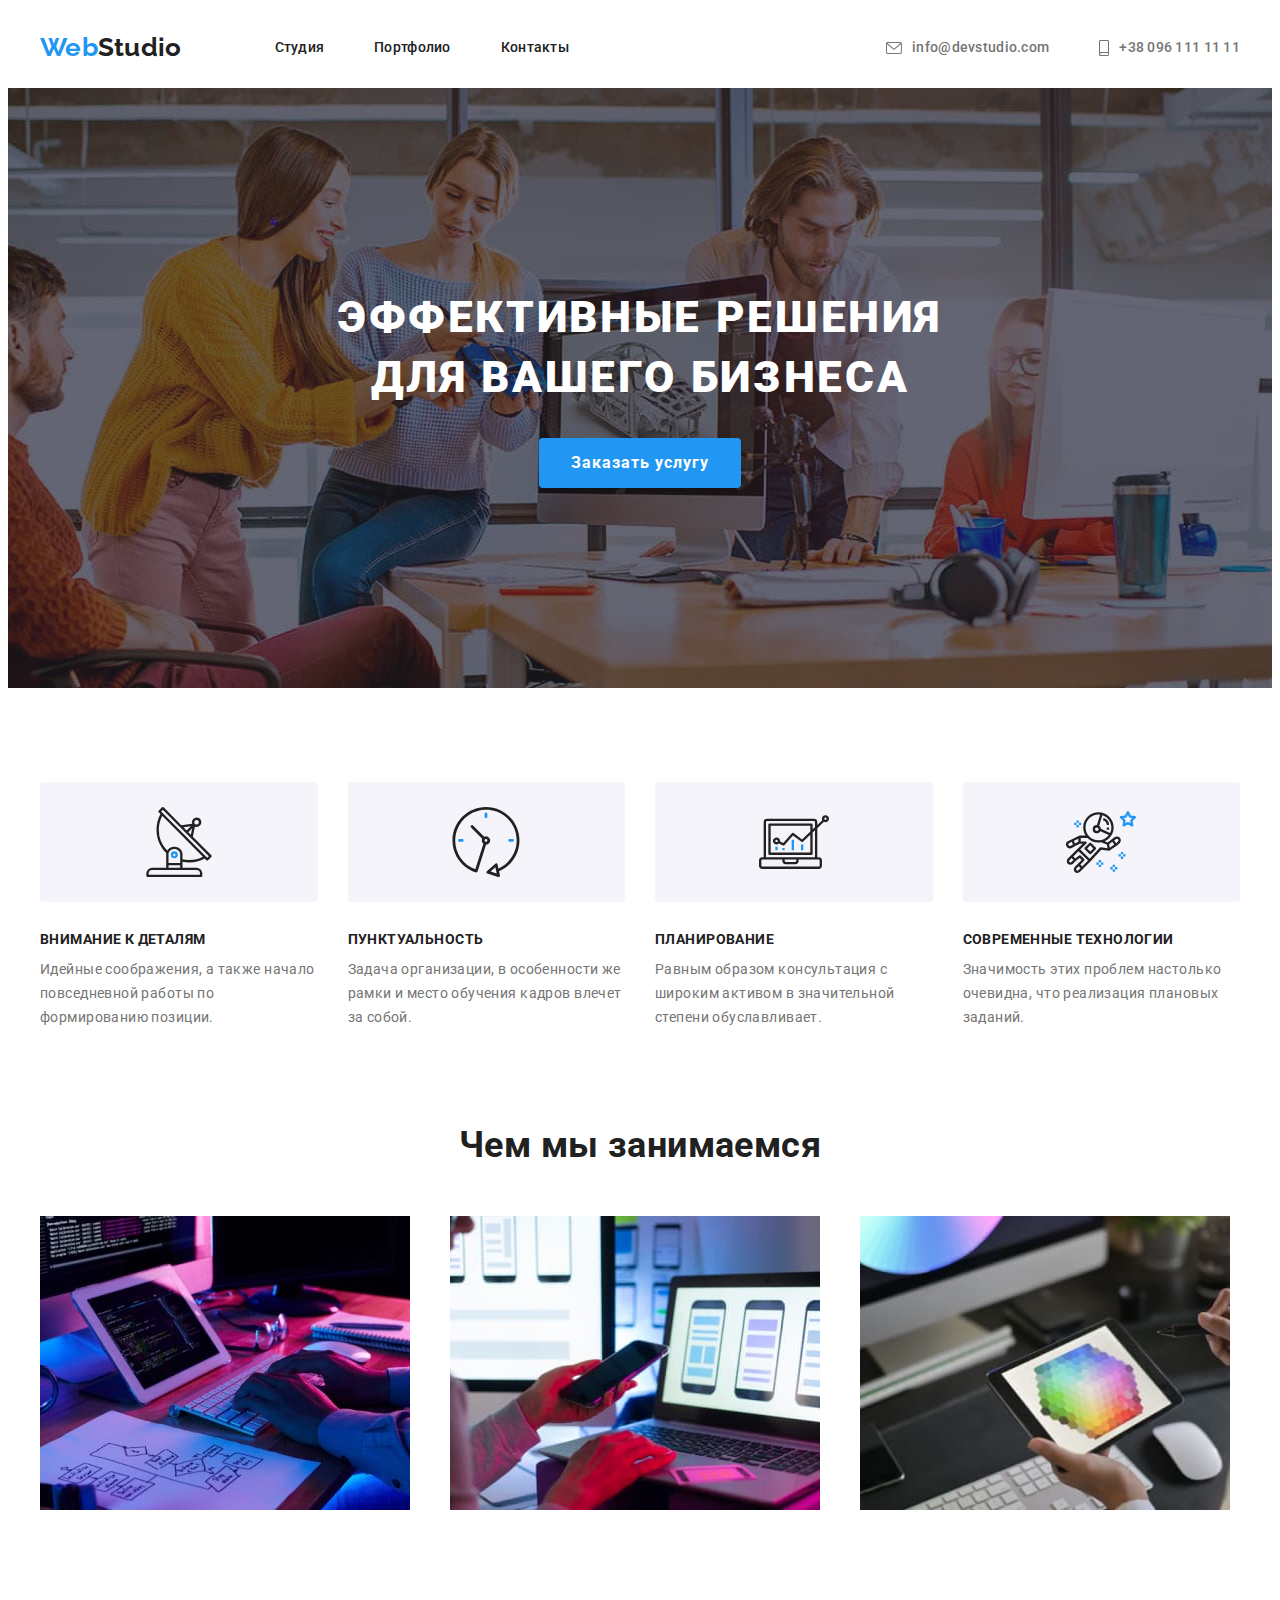
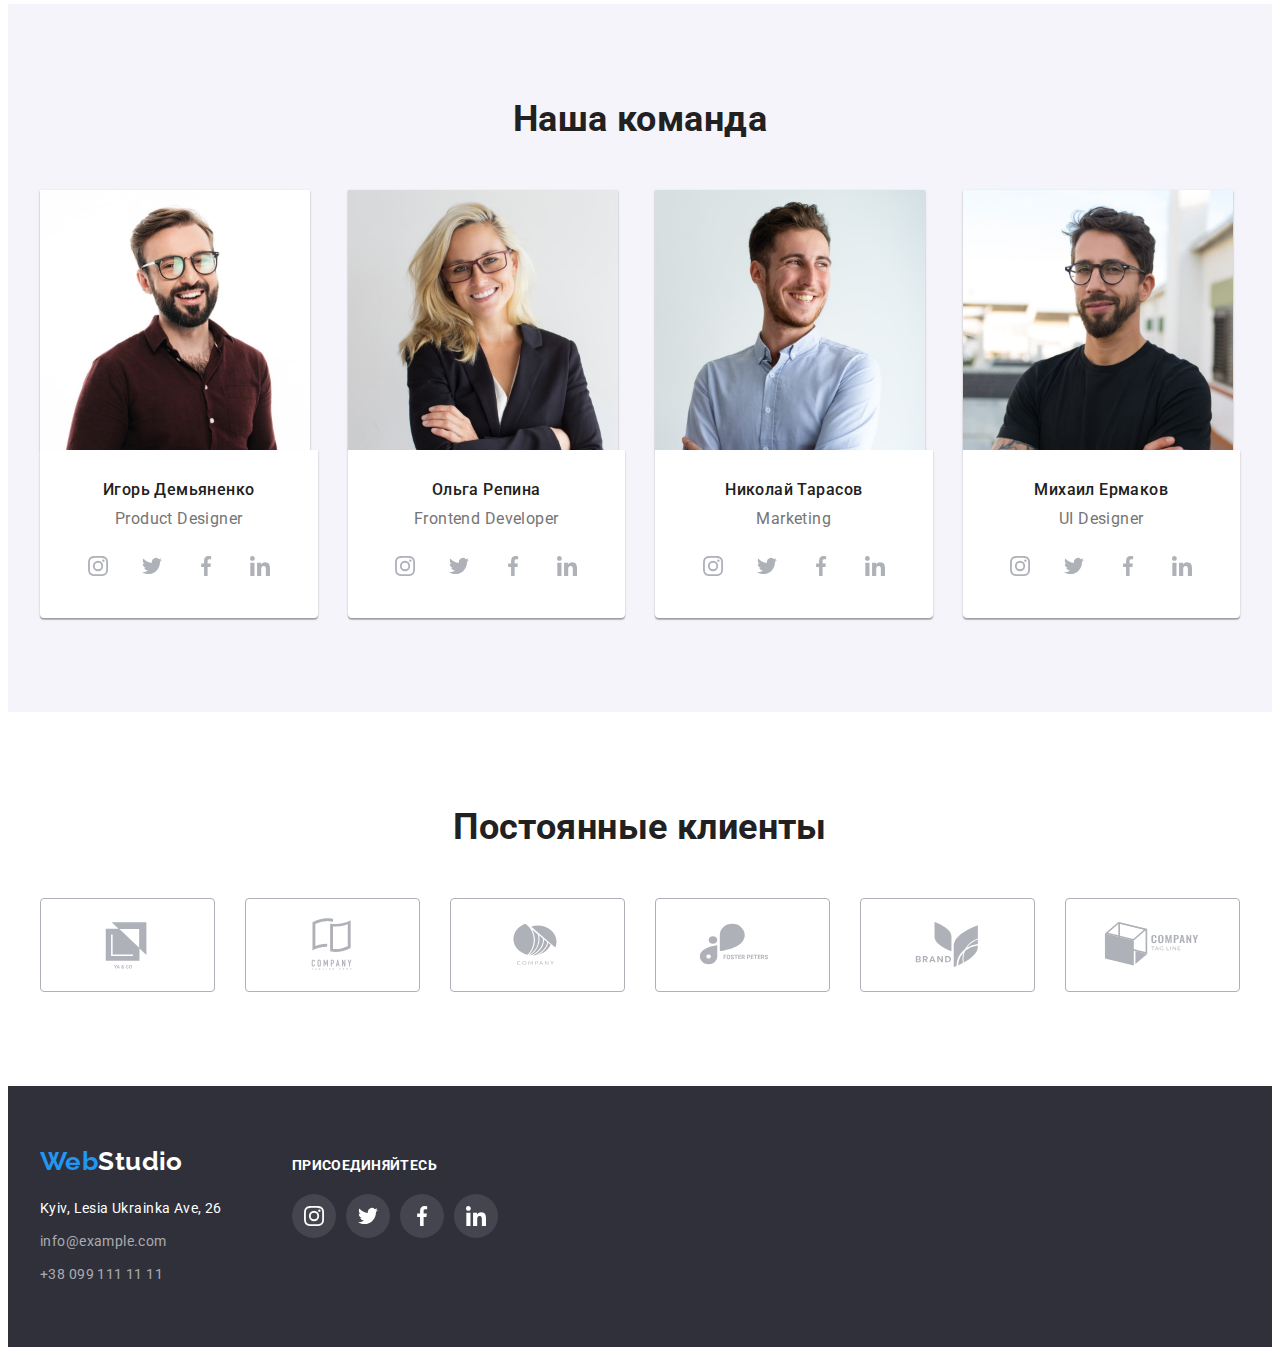
==== index.html @ be41402d "Initial commit" ====
<!DOCTYPE html>
<html lang="ru">
  <head>
    <meta charset="UTF-8" />
    <meta http-equiv="X-UA-Compatible" content="IE=edge" />
    <meta name="viewport" content="width=device-width, initial-scale=1.0" />
    <title>Document</title>
    <link
      href="https://fonts.googleapis.com/css2?family=Raleway:wght@700&family=Roboto:wght@400;500;700;900&display=swap"
      rel="stylesheet"
    />
    <link
      rel="stylesheet"
      href="https://cdnjs.cloudflare.com/ajax/libs/modern-normalize/1.1.0/modern-normalize.min.css"
      integrity="sha512-wpPYUAdjBVSE4KJnH1VR1HeZfpl1ub8YT/NKx4PuQ5NmX2tKuGu6U/JRp5y+Y8XG2tV+wKQpNHVUX03MfMFn9Q=="
      crossorigin="anonymous"
      referrerpolicy="no-referrer"
    />
    <link rel="stylesheet" href="./css/style.css" />
  </head>

  <body>
    <header class="header">
      <div class="header-container container">
        <nav class="nav">
          <a href="" class="logo">Web<span class="logo-black">Studio</span></a>
          <ul class="site-nav list">
            <li><a href="" class="nav-link link">Студия</a></li>
            <li><a href="./portfolio.html" class="nav-link link">Портфолио</a></li>
            <li><a href="" class="nav-link link">Контакты</a></li>
          </ul>
        </nav>

        <ul class="auth-nav list">
          <li>
            <a class="auth-link link" href="mailto:info@devstudio.com">
              <svg class="mail-icon" width="16" height="12">
                <use href="./images/icons/icons.svg#envelope"></use>
              </svg>
              info@devstudio.com
            </a>
          </li>
          <li>
            <a class="auth-link link" href="tel:+380961111111">
              <svg class="mail-icon" width="10" height="16">
                <use href="./images/icons/icons.svg#smartphone"></use>
              </svg>
              +38 096 111 11 11
            </a>
          </li>
        </ul>
      </div>
    </header>

    <main>
      <!--Hero-->

      <section class="hero">
        <div class="container">
          <h1 class="hero-title">Эффективные решения для вашего бизнеса</h1>
          <button type="button" class="hero-button">Заказать услугу</button>
        </div>
      </section>

    <!-- Features  -->

      <section class="section">
        <div class="container">
          <h2 class="visually-hidden">Наші особливості</h2>
          <ul class="card-set list">
            <li class="card-item">
              <div class="thumb">
                <svg class="features-icons" width="70" height="70">
                  <use href="./images/icons/icons.svg#antenna"></use>
                </svg>
              </div>
              <h3 class="studio-title">Внимание к деталям</h3>
              <p>
                Идейные соображения, а также начало повседневной работы по формированию позиции.
              </p>
            </li>
            <li class="card-item">
              <div class="thumb">
                <svg class="features-icons" width="70" height="70">
                  <use href="images/icons/icons.svg#clock"></use>
                </svg>
              </div>
              <h3 class="studio-title">Пунктуальность</h3>
              <p>
                Задача организации, в особенности же рамки и место обучения кадров влечет за собой.
              </p>
            </li>
            <li class="card-item">
              <div class="thumb">
                <svg class="features-icons" width="70" height="70">
                  <use href="images/icons/icons.svg#diagram"></use>
                </svg>
              </div>
              <h3 class="studio-title">Планирование</h3>
              <p>
                Равным образом консультация с широким активом в значительной степени обуславливает.
              </p>
            </li>
            <li class="card-item">
              <div class="thumb">
                <svg class="features-icons" width="70" height="70">
                  <use href="images/icons/icons.svg#astronaut"></use>
                </svg>
              </div>
              <h3 class="studio-title">Современные технологии</h3>
              <p>Значимость этих проблем настолько очевидна, что реализация плановых заданий.</p>
            </li>
          </ul>
        </div>
      </section>

      <!-- What we are doing  -->

      <section class="section standart">
        <div class="container">
          <h2 class="section-title">Чем мы занимаемся</h2>
          <ul class="list standart-list card-set">
            <li class="card-item">
              <img src="./images/images-index/computer.jpg" alt="computer" width="370" />
            </li>
            <li class="card-item">
              <img src="./images/images-index/mobile_phone.jpg" alt="mobile_phone" width="370" />
            </li>
            <li class="card-item">
              <img src="./images/images-index/tablet.jpg" alt="tablet" width="370" />
            </li>
          </ul>
        </div>
      </section>

      <!-- Our Teams -->

      <section class="section section-team">
        <div class="container">
          <h2 class="section-title">Наша команда</h2>
          <ul class="list card-set">
            <li class="card-item">
              <img class="title-shadow" src="./images/images-index/Igor.jpg" alt="Игорь Демьяненко" width="270" />
              <div class="team-wraper title-border">
                <h3 class="team-name">Игорь Демьяненко</h3>
                <p class="team-work">Product Designer</p>
                <ul class="socials list">
                  <li class="social-item">
                    <a href="" class="social-link link" target="_blank" rel="noopener noreferrer" aria-label="Инстаграм">
                      <svg class="social-icon" width="20" height="20">
                        <use href="./images/icons/icons.svg#instagram"></use>
                      </svg>
                    </a>
                  </li>
                  <li class="social-item">
                    <a href="" class="social-link link" target="_blank" rel="noopener noreferrer" aria-label="Инстаграм">
                      <svg width="20" height="20">
                        <use href="./images/icons/icons.svg#twitter"></use>
                      </svg>
                    </a>
                  </li>
                  <li class="social-item">
                    <a href="" class="social-link link" target="_blank" rel="noopener noreferrer" aria-label="Инстаграм">
                      <svg width="20" height="20">
                        <use href="./images/icons/icons.svg#facebook"></use>
                      </svg>
                    </a>
                  </li>
                  <li class="social-item">
                    <a href="" class="social-link link" target="_blank" rel="noopener noreferrer" aria-label="Инстаграм">
                      <svg width="20" height="20">
                        <use href="./images/icons/icons.svg#linkedin"></use>
                      </svg>
                    </a>
                  </li>
                </ul>
              </div>
            </li>
            <li class="card-item">
              <img class="title-shadow" src="./images/images-index/Olga.jpg" alt="Ольга Репина" width="270" />
              <div class="team-wraper title-border">
                <h3 class="team-name">Ольга Репина</h3>
                <p class="team-work">Frontend Developer</p>
                <ul class="socials list">
                  <li class="social-item">
                    <a href="" class="social-link link" target="_blank" rel="noopener noreferrer" aria-label="Инстаграм">
                      <svg class="social-icon" width="20" height="20">
                        <use href="./images/icons/icons.svg#instagram"></use>
                      </svg>
                    </a>
                  </li>
                  <li class="social-item">
                    <a href="" class="social-link link" target="_blank" rel="noopener noreferrer" aria-label="Инстаграм">
                      <svg width="20" height="20">
                        <use href="./images/icons/icons.svg#twitter"></use>
                      </svg>
                    </a>
                  </li>
                  <li class="social-item">
                    <a href="" class="social-link link" target="_blank" rel="noopener noreferrer" aria-label="Инстаграм">
                      <svg width="20" height="20">
                        <use href="./images/icons/icons.svg#facebook"></use>
                      </svg>
                    </a>
                  </li>
                  <li class="social-item">
                    <a href="" class="social-link link" target="_blank" rel="noopener noreferrer" aria-label="Инстаграм">
                      <svg width="20" height="20">
                        <use href="./images/icons/icons.svg#linkedin"></use>
                      </svg>
                    </a>
                  </li>
                </ul>
              </div>
            </li>
            <li class="card-item">
              <img class="title-shadow" src="./images/images-index/Nikolai.jpg" alt="Николай Тарасов" width="270" />
              <div class="team-wraper title-border ">
                <h3 class="team-name">Николай Тарасов</h3>
                <p class="team-work">Marketing</p>
                <ul class="socials list">
                  <li class="social-item">
                    <a href="" class="social-link link" target="_blank" rel="noopener noreferrer" aria-label="Инстаграм">
                      <svg class="social-icon" width="20" height="20">
                        <use href="./images/icons/icons.svg#instagram"></use>
                      </svg>
                    </a>
                  </li>
                  <li class="social-item">
                    <a href="" class="social-link link" target="_blank" rel="noopener noreferrer" aria-label="Твитер">
                      <svg width="20" height="20">
                        <use href="./images/icons/icons.svg#twitter"></use>
                      </svg>
                    </a>
                  </li>
                  <li class="social-item">
                    <a href="" class="social-link link" target="_blank" rel="noopener noreferrer" aria-label="Фейсбук">
                      <svg width="20" height="20">
                        <use href="./images/icons/icons.svg#facebook"></use>
                      </svg>
                    </a>
                  </li>
                  <li class="social-item">
                    <a href="" class="social-link link" target="_blank" rel="noopener noreferrer" aria-label="Линкдин">
                      <svg width="20" height="20">
                        <use href="./images/icons/icons.svg#linkedin"></use>
                      </svg>
                    </a>
                  </li>
                </ul>
              </div>
            </li>
            <li class="card-item">
              <img class="title-shadow" src="./images/images-index/Mihail.jpg" alt="Михаил Ермаков" width="270" />
              <div class="team-wraper title-border ">
                <h3 class="team-name">Михаил Ермаков</h3>
                <p class="team-work">UI Designer</p>
                <ul class="socials list">
                  <li class="social-item">
                    <a href="" class="social-link link" target="_blank" rel="noopener noreferrer" aria-label="Инстаграм">
                      <svg class="social-icon" width="20" height="20">
                        <use href="./images/icons/icons.svg#instagram"></use>
                      </svg>
                    </a>
                  </li>
                  <li class="social-item">
                    <a href="" class="social-link link" target="_blank" rel="noopener noreferrer" aria-label="Инстаграм">
                      <svg width="20" height="20">
                        <use href="./images/icons/icons.svg#twitter"></use>
                      </svg>
                    </a>
                  </li>
                  <li class="social-item">
                    <a href="" class="social-link link" target="_blank" rel="noopener noreferrer" aria-label="Инстаграм">
                      <svg width="20" height="20">
                        <use href="./images/icons/icons.svg#facebook"></use>
                      </svg>
                    </a>
                  </li>
                  <li class="social-item">
                    <a href="" class="social-link link" target="_blank" rel="noopener noreferrer" aria-label="Инстаграм">
                      <svg width="20" height="20">
                        <use href="./images/icons/icons.svg#linkedin"></use>
                      </svg>
                    </a>
                  </li>
                </ul>
              </div>
            </li>
          </ul>
        </div>
      </section>

<!-- Clients  -->

      <section class="section">
        <div class="container ">
          <h2 class="section-title">Постоянные клиенты</h2>
          <ul class="card-set list clients-container">
            <li class="card-item">
              <a href="" class="clients-link link" target="_blank" rel="noreferrer noopener">
                <svg class="clients-icons" width="106" height="60">
                  <use href="./images/icons/icons.svg#clients1"></use>
                </svg>
              </a>
            </li>
            <li class="card-item ">
              <a href="" class="clients-link link" target="_blank" rel="noreferrer noopener">
                <svg class="clients-icons" width="106" height="60">
                  <use href="./images/icons/icons.svg#clients2"></use>
                </svg>
              </a>
            </li>
            <li class="card-item">
              <a href="" class="clients-link link" target="_blank" rel="noreferrer noopener">
                <svg class="clients-icons" width="106" height="60">
                  <use href="./images/icons/icons.svg#clients3"></use>
                </svg>
              </a>
            </li>
            <li class="card-item">
              <a href="" class="clients-link link" target="_blank" rel="noreferrer noopener">
                <svg class="clients-icons" width="106" height="60">
                  <use href="./images/icons/icons.svg#clients4"></use>
                </svg>
              </a>
            </li>
            <li class="card-item">
              <a href="" class="clients-link link" target="_blank" rel="noreferrer noopener">
                <svg class="clients-icons" width="106" height="60">
                  <use href="./images/icons/icons.svg#clients5"></use>
                </svg>
              </a>
            </li>
            <li class="card-item">
              <a href="" class="clients-link link" target="_blank" rel="noreferrer noopener">
                <svg class="clients-icons" width="106" height="60">
                  <use href="./images/icons/icons.svg#clients6"></use>
                </svg>
              </a>
            </li>
          </ul>
        </div>
      </section>
    </main>

    <footer class="footer">
      <div class="container">
<div class="footer-container">
      <div class="address-container">
        <a href="" class="logo web">Web<span class="logo-white">Studio</span></a>
        <address class="address">
          <ul class="footer-list list">
            <li>
              <a
                href="https://goo.gl/maps/6LCePJ9uV5C26gQX8"
                class="link address-link"
                target="_blank"
                rel="noreferrer noopener"
                >Kyiv, Lesia Ukrainka Ave, 26</a
              >
            </li>
            <li>
              <a href="mailto:info@example.com" class="link address-mail">info@example.com</a>
            </li>
            <li><a href="tel:+380991111111" class="link address-phone">+38 099 111 11 11</a></li>
          </ul>
        </address>
        </div>
        
        <div class="footer-social">
          <p class="footer-come">присоединяйтесь</p>
          <ul class="socials list">
            <li class="social-item">
              <a href="" class="social-link link" target="_blank" rel="noopener noreferrer" aria-label="Инстаграм">
                <svg class="social-icon" width="20" height="20">
                  <use href="./images/icons/icons.svg#instagram"></use>
                </svg>
              </a>
            </li>
            <li class="social-item">
              <a href="" class="social-link link" target="_blank" rel="noopener noreferrer" aria-label="Инстаграм">
                <svg width="20" height="20">
                  <use href="./images/icons/icons.svg#twitter"></use>
                </svg>
              </a>
            </li>
            <li class="social-item">
              <a href="" class="social-link link" target="_blank" rel="noopener noreferrer" aria-label="Инстаграм">
                <svg width="20" height="20">
                  <use href="./images/icons/icons.svg#facebook"></use>
                </svg>
              </a>
            </li>
            <li class="social-item">
              <a href="" class="social-link link" target="_blank" rel="noopener noreferrer" aria-label="Инстаграм">
                <svg width="20" height="20">
                  <use href="./images/icons/icons.svg#linkedin"></use>
                </svg>
              </a>
            </li>
          </ul>
        </div>
        
      </div>
      </div>
    </footer>
  </body>
</html>
---- css/style.css ----
:root{
    --primary-color:#212121;
    --grey-color:#757575;
    --blue-color:#2196F3;
    --white-color:#FFFFFF;
    --primary-bg-color:#F5F4FA;
    --back-color:#2196F3;
    --footer-color:#2F303A;
    --background-color: #fff;
    --border-color:#EEEEEE;
    --border-icon:#AFB1B8;
    --clients-bg:#E5E5E5;
    --footer-primary-color:rgba(255, 255, 255, 0.6);
    --footer-bg-icon:rgba(255, 255, 255, 0.1);
    --gradient:linear-gradient(to right, rgba(47, 48, 58, 0.4), rgba(47, 48, 58, 0.4));
    --card-gap: 30px;
    --card-item: 4;

}
body {
    color: var(--grey-color);
    font-family: 'Roboto', sans-serif;
    letter-spacing: 0.03em;
    font-size: 14px;
    line-height: 1.71;
}

h1,
h2,
h3,
h4,
p  { 
    margin: 0;
}

ul,
ol {
    padding: 0;
    margin: 0;
}

img{
    display: block;
    max-width: 100%;
    height: auto;
}

.list{
    list-style: none;
}

.link{
    text-decoration: none;
    color: currentColor;
}

.container{
    width: 1200px;
    margin-right: auto;
    margin-left: auto;
    padding-right: 15px;
    padding-left: 15px;
}

.section {
    padding-top: 94px;
    padding-bottom: 94px;
  }

  .card-set {
    display: flex;
    flex-wrap: wrap;
    margin-left: calc(-1 * var(--card-gap));
    margin-top: calc(-1 * var(--card-gap));
  }


.card-item{
    flex-basis: calc(100% / var(--card-item) - var(--card-gap));
    margin-left: var(--card-gap);
    margin-top: var(--card-gap); 
    }

/*header*/

.header{
    font-weight: 500;
    line-height:1.14;
    letter-spacing: 0.02em;
}

.header-container{
    display: flex;
    align-items: center;
}

.nav{
    display: flex;
    align-items: center;
    color: var(--primary-color);
}


/*logo*/ 

.logo { 
    color:var(--blue-color);
    font-family: 'Raleway', cursive;
    font-weight: 700;
    font-size: 26px;
    line-height:1.2;
    text-decoration: none;
}

.header
.logo{
    margin-right: 93px;
}

.logo:hover,.logo:focus {
    color: var(--primary-color);
}

.logo-black{
    color: var(--primary-color);
}

.logo-black:hover, .logo-black:focus{
    color: var(--blue-color);
}

/*site-nav*/

.site-nav{
    display: flex;
    align-items: center;
    gap: 50px;
}

.nav-link,
.auth-link{
    display: flex;
    align-items: center;
    justify-content: center;
    padding-top: 32px;
    padding-bottom: 32px;
}

.site-nav .link:hover, .site-nav .link:focus {
    color: var(--blue-color);
}



/*auth-nav*/

.auth-nav{
    display: flex;
    align-items: center;
    justify-content: center;
    gap: 50px;
    margin-left: auto;
}

.auth-nav .link:hover, .auth-nav .link:focus{
    color: var(--blue-color);
}

.mail-icon{
    margin-right: 10px;
    fill: currentColor;
  }

.auth-nav .link:hover,
.auth-nav .link:focus{
    color: var(--blue-color);
    --color3:var(--blue-color);
}

  

/*Button*/

.filter-container{
    display: flex;
    align-items: center;
    justify-content: center;
    gap: 8px;

    margin-bottom: 56px;
}

.filter-button{
    padding: 6px 22px;
    cursor: pointer;
    font-family: inherit;
    background-color: var(--primary-bg-color);
    border: none;
    font-weight: 500;
    font-size: 16px;
    line-height: 1.6;

    box-shadow: 0px 3px 1px rgba(0, 0, 0, 0.1), 0px 1px 2px rgba(0, 0, 0, 0.08), 0px 2px 2px rgba(0, 0, 0, 0.12);
    border-radius: 4px;
}

.filter-button:hover, .filter-button:focus{
    background-color: var(--blue-color);
    color: var(--white-color);
    }


/*Hero*/

.hero{
    max-width: 1600px;
    margin-left: auto;
    margin-right: auto;

    background-image: var(--gradient),
    url(../images/images-index/fon.jpg);       
    background-repeat: no-repeat;
    background-position: center;
    background-size: cover;

    padding-top: 200px;
    padding-bottom: 200px;

    text-align: center;
}

.hero-title{
    margin-left: auto;
    margin-right: auto;
    margin-bottom: 30px;
    max-width: 696px;

    color: var(--white-color);
    font-weight: 900;
    font-size: 44px;
    line-height:1.36;
    text-align: center;
    letter-spacing: 0.06em;
    text-transform: uppercase;

}

.hero-button{
    padding: 10px 32px;
    min-width: 200px;

    cursor: pointer;
    font-family: inherit;
    color: var(--white-color);
    background-color:var(--back-color);
    font-weight: 700;
    font-size: 16px;
    line-height:1.9;
    letter-spacing: 0.06em;
    box-shadow: 0px 4px 4px rgba(0, 0, 0, 0.15);
    border-radius: 4px;
    border: none;
}

/*index section */

.visually-hidden{
    position: absolute;
    width: 1px;
    height: 1px;
    margin: -1px;
    border: 0;
    padding: 0;
    
    white-space: nowrap;
    clip-path: inset(100%);
    clip: rect(0 0 0 0);
    overflow: hidden;
}

.standart{
    padding-top: 0;
}

.section-title{
    margin-bottom: 50px;

    color: var(--primary-color);
    font-weight: 700;
    font-size: 36px;
    line-height: 1.17;
    text-align: center;
}

.title-shadow{
    box-shadow: 0px 1px 3px rgba(0, 0, 0, 0.12),
            0px 1px 1px rgba(0, 0, 0, 0.14),
            0px 2px 1px rgba(0, 0, 0, 0.2);
}

.title-border {
    border-radius: 0px 0px 4px 4px;
    box-shadow: 0px 1px 3px rgba(0, 0, 0, 0.12), 
    0px 1px 1px rgba(0, 0, 0, 0.14), 
    0px 2px 1px rgba(0, 0, 0, 0.2);
}

.thumb{
    display: flex;
    height: 120px;
    background-color: var(--primary-bg-color);
    border-radius: 4px;
    margin-bottom: var(--card-gap);
    align-items: center;
    justify-content: center;
}

 .features-icons{
    display: flex;
    width: 70px;
    height: 70px;
}

.studio-title{
    margin-bottom: 10px;

    color: var(--primary-color);
    font-weight: 700;  
    font-size: 14px;
    line-height:1.14;
    text-transform: uppercase;
}

.standart-list{
    --card-item: 3;
}

.section-team{
    background-color:var(--primary-bg-color);
}

.team-wraper{
    padding-top: 30px;
    padding-bottom: 30px;
    background-color: var(--white-color);
}

.team-name{
    margin-bottom: 10px;

    color: var(--primary-color);
    font-weight: 500;
    font-size: 16px;
    line-height:1.19;
    text-align: center;
}

.team-work{
    margin-bottom: 16px;

    font-weight: 400;
    font-size: 16px;
    line-height:1.19;
    text-align: center;
}

.socials{
    display: flex;
    align-items: center;
    justify-content: center;
    gap:10px;
}

.social-link{
    display: flex;
    align-items: center;
    justify-content: center;
    width: 44px;
    height: 44px;

    color: var(--border-icon);
    background-color: var(--white-color);
    border-radius: 50%;

}

.social-link:hover,
.social-link:focus{
    background-color: var(--blue-color);
    --color4: var(--white-color);
}

/* section portfolio*/

.portfolio-set{
    --card-gap: 30px;
    --card-item: 3;
}

.wraper-portfolio{
    padding:20px 24px;

    border: 1px solid var(--border-color);
    background:var(--white-color);
    box-shadow: 0px 1px 1px rgba(0, 0, 0, 0.12),
            0px 4px 4px rgba(0, 0, 0, 0.06),
            1px 4px 6px rgba(0, 0, 0, 0.16);

}

.portfolio-title{
    margin-bottom: 4px;

    font-weight: 700;
    font-size: 18px;
    line-height: 2;
    color: var(--primary-color);

}

.portfolio-text{
   
    font-size: 16px;
    line-height:1.9;
    letter-spacing: 0.06em;
}

.portfolio-link{
    display: inline-block;
}

.portfolio-link:hover, 
.portfolio-link:focus{
    box-shadow: 0px 1px 3px rgba(0, 0, 0, 0.12),
                0px 1px 1px rgba(0, 0, 0, 0.14),
                0px 2px 1px rgba(0, 0, 0, 0.2);
}

/*section-clients*/

.clients-container{
    --card-item:6;
}

.clients-link{
    display: flex;
    align-items: center;
    justify-content: center;
    height: 92px;

    border: 1px solid currentColor;
    border-radius: 4px;
    color: var(--border-icon);
}

.clients-icons{
    fill: currentColor;
}

.clients-link:hover,
.clients-link:focus{
    color: var(--blue-color);

}

/*footer*/

.footer-container{
    display: flex;
    align-items: baseline;
    gap: 70px;
}

.footer{
    padding-top: 60px;
    padding-bottom: 60px;

    background:var(--footer-color);
}

.footer
.logo{
    display: block;
    margin-bottom: 20px;
}

.footer-list{
    display: flex;
    flex-direction: column;
    gap: 9px;

}

.footer:hover, .footer:focus {
    color: var(--primary-color);
}

.web:hover, .web:focus{
    color: var(--white-color);
}

/*address*/

.address{
    color:var(--footer-primary-color);
    font-style: inherit;
}

.logo-white{
    color: var(--white-color);
}

.logo-white:hover, .logo-white:focus{
    color: var(--blue-color);
}

.address-link{
    color: var(--white-color);
}

.address-link:hover, .address-link:focus {
    color: var(--blue-color);
}

.address-mail:hover, .address-mail:focus{
    color: var(--blue-color);
}

.address-phone:hover, .address-phone:focus{
    color: var(--blue-color);
}

/** Footer-social **/

.footer-come {
    font-weight: 700;
    font-size: 14px;
    line-height:1.14;
    text-transform: uppercase;

    align-items: baseline;
    

    color: var(--white-color);
    margin-bottom: 20px;
}

.footer-social .social-link{
    background-color: var(--footer-bg-icon);
    --color4:var(--white-color);
}

.footer-social .social-link:hover, 
.social-link:focus{
    background-color: var(--blue-color);

}
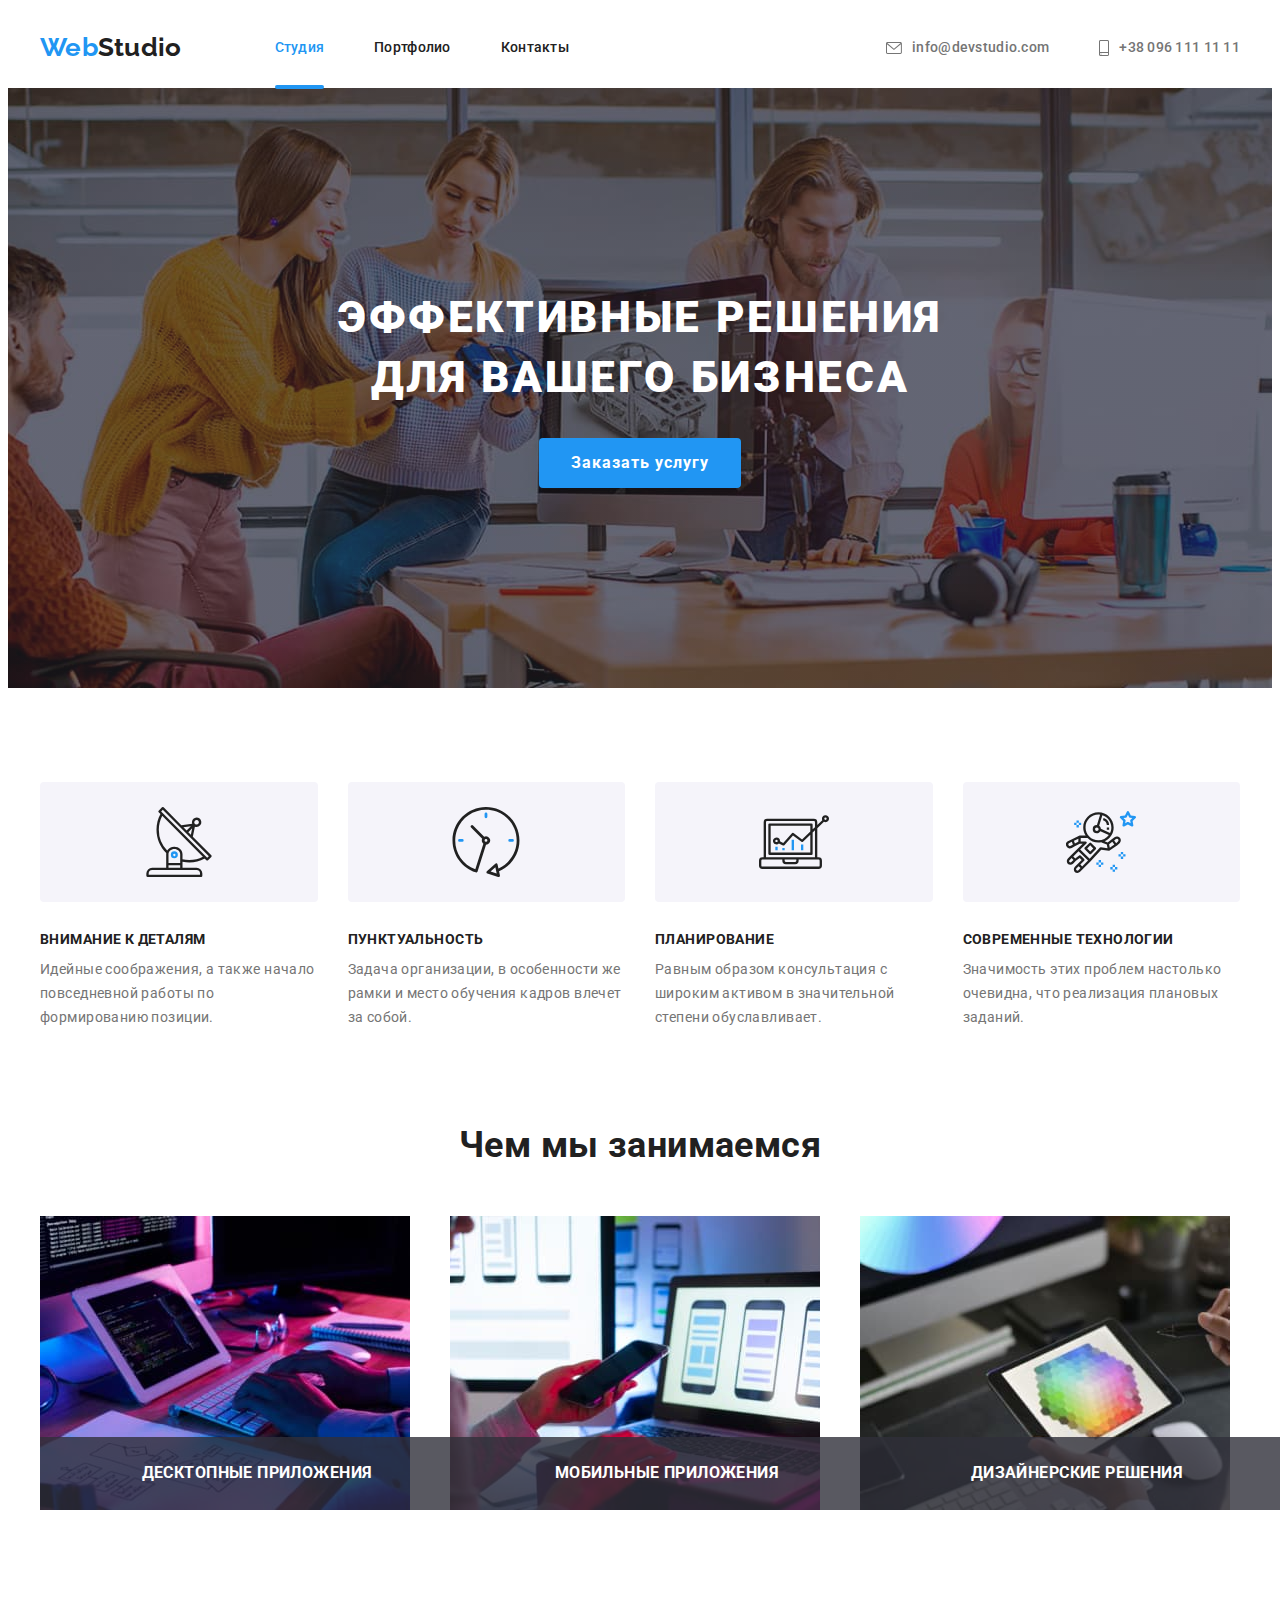
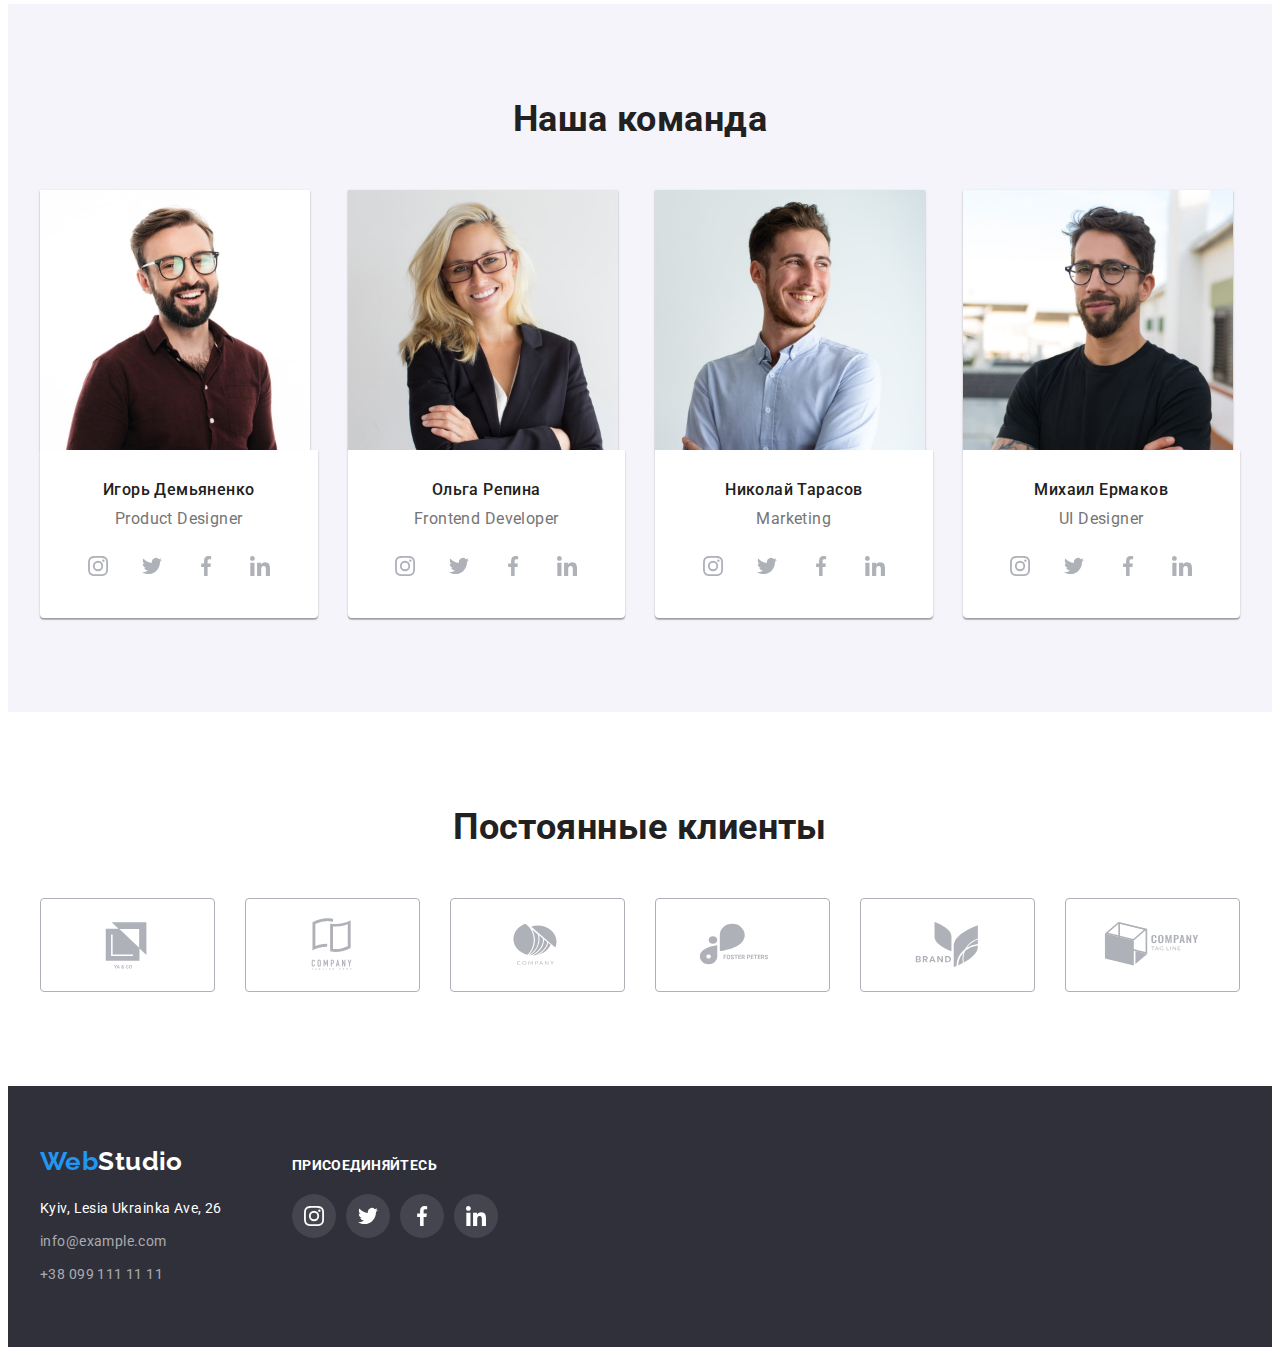
==== commit 1936e5fd: "commit" ====
--- a/index.html
+++ b/index.html
@@ -19,13 +19,13 @@
     <link rel="stylesheet" href="./css/style.css" />
   </head>
 
-  <body>
+  <body data-page>
     <header class="header">
       <div class="header-container container">
         <nav class="nav">
           <a href="" class="logo">Web<span class="logo-black">Studio</span></a>
           <ul class="site-nav list">
-            <li><a href="" class="nav-link link">Студия</a></li>
+            <li><a href="" class="nav-link current link">Студия</a></li>
             <li><a href="./portfolio.html" class="nav-link link">Портфолио</a></li>
             <li><a href="" class="nav-link link">Контакты</a></li>
           </ul>
@@ -58,7 +58,7 @@
       <section class="hero">
         <div class="container">
           <h1 class="hero-title">Эффективные решения для вашего бизнеса</h1>
-          <button type="button" class="hero-button">Заказать услугу</button>
+          <button type="button" class="hero-button" data-modal-open>Заказать услугу</button>
         </div>
       </section>
 
@@ -119,15 +119,18 @@
       <section class="section standart">
         <div class="container">
           <h2 class="section-title">Чем мы занимаемся</h2>
-          <ul class="list standart-list card-set">
+          <ul class="list standart-list card-set label-list">
             <li class="card-item">
               <img src="./images/images-index/computer.jpg" alt="computer" width="370" />
+              <h3 class="label">Десктопные приложения</h3>
             </li>
             <li class="card-item">
               <img src="./images/images-index/mobile_phone.jpg" alt="mobile_phone" width="370" />
+              <h3 class="label">Мобильные приложения</>
             </li>
             <li class="card-item">
               <img src="./images/images-index/tablet.jpg" alt="tablet" width="370" />
+              <h3 class="label">Дизайнерские решения</h3>
             </li>
           </ul>
         </div>
@@ -363,7 +366,7 @@
             <li>
               <a href="mailto:info@example.com" class="link address-mail">info@example.com</a>
             </li>
-            <li><a href="tel:+380991111111" class="link address-phone">+38 099 111 11 11</a></li>
+            <li><a href="tel:+380991111111" class="link address-mail">+38 099 111 11 11</a></li>
           </ul>
         </address>
         </div>
@@ -405,5 +408,19 @@
       </div>
       </div>
     </footer>
+
+
+    <!-- Modal Window -->
+    <div class="backdrop is-hidden" data-modal>
+      <div class="modal">
+        <button class="modal-btn" type="button" data-modal-close >
+          <svg class="modal-btn-icon" width="18" height="18">
+            <use href="./images/icons/icons.svg#close-black"></use>
+          </svg>
+        </button>
+      </div>
+    </div>
+    
+    <script src="./js/modal.js"></script>
   </body>
 </html>
--- a/css/style.css
+++ b/css/style.css
@@ -10,11 +10,15 @@
     --border-color:#EEEEEE;
     --border-icon:#AFB1B8;
     --clients-bg:#E5E5E5;
+    --modal-bg: rgba(0, 0, 0, 0.2);
     --footer-primary-color:rgba(255, 255, 255, 0.6);
     --footer-bg-icon:rgba(255, 255, 255, 0.1);
     --gradient:linear-gradient(to right, rgba(47, 48, 58, 0.4), rgba(47, 48, 58, 0.4));
+    --label:rgba(47, 48, 58, 0.8);
+    --project:rgba(33, 150, 243, 0.9);
     --card-gap: 30px;
     --card-item: 4;
+    --transition: 250ms cubic-bezier(0.4, 0, 0.2, 1);
 
 }
 body {
@@ -25,6 +29,10 @@
     line-height: 1.71;
 }
 
+.no-scroll {
+    overflow: hidden;
+}
+
 h1,
 h2,
 h3,
@@ -44,6 +52,62 @@
     max-width: 100%;
     height: auto;
 }
+
+
+/** Modal-window **/
+
+.backdrop {
+    position: fixed;
+    top: 0;
+    left: 0;
+    width: 100%;
+    height: 100%;
+    background-color: var(--modal-bg);
+    transition:opacity var(--transition), visibility var(--transition);
+}
+
+.is-hidden {
+    opacity: 0;
+    visibility: hidden;
+    pointer-events: none;
+}
+
+.modal {
+    position: absolute;
+    width: 528px;
+    height: 581px;
+    top: 50%;
+    left: 50%;
+    transform: translate(-50%, -50%);
+    background-color: var(--white-color);
+    box-shadow:
+        0px 1px 3px rgba(0, 0, 0, 0.12),
+        0px 1px 1px rgba(0, 0, 0, 0.14),
+        0px 2px 1px rgba(0, 0, 0, 0.2);
+    border-radius: 4px;
+    transition: transform var(--transition);
+}
+
+.modal-btn {
+    position: absolute;
+    display: flex;
+    align-items: center;
+    justify-content: center;
+    padding: 9px 10px;
+    top: 8px;
+    right: 8px;
+    border-radius: 50%;
+    background: var(--white-color);
+    border: 1px solid rgba(0, 0, 0, 0.1);
+    cursor: pointer;
+}
+
+.backdrop.is-hidden .modal {
+    transform: translate(-50%, -50%) scale(0);
+}
+
+/** Finished Modal-window **/
+
 
 .list{
     list-style: none;
@@ -110,11 +174,13 @@
     font-size: 26px;
     line-height:1.2;
     text-decoration: none;
+    transition:color var(--transition);
 }
 
 .header
 .logo{
     margin-right: 93px;
+    transition: color var(--transition);
 }
 
 .logo:hover,.logo:focus {
@@ -123,22 +189,26 @@
 
 .logo-black{
     color: var(--primary-color);
+    transition: color var(--transition);
 }
 
 .logo-black:hover, .logo-black:focus{
-    color: var(--blue-color);
+    color:var(--blue-color);
 }
 
 /*site-nav*/
 
 .site-nav{
+    position: relative;
     display: flex;
     align-items: center;
     gap: 50px;
+    transition: color var(--transition);
 }
 
 .nav-link,
 .auth-link{
+    position: relative;
     display: flex;
     align-items: center;
     justify-content: center;
@@ -146,11 +216,9 @@
     padding-bottom: 32px;
 }
 
-.site-nav .link:hover, .site-nav .link:focus {
+.site-nav .link:hover, .site-nav .link:focus, .current {
     color: var(--blue-color);
 }
-
-
 
 /*auth-nav*/
 
@@ -160,10 +228,7 @@
     justify-content: center;
     gap: 50px;
     margin-left: auto;
-}
-
-.auth-nav .link:hover, .auth-nav .link:focus{
-    color: var(--blue-color);
+    transition: color var(--transition);
 }
 
 .mail-icon{
@@ -177,7 +242,25 @@
     --color3:var(--blue-color);
 }
 
-  
+
+
+.nav-link:hover::after,
+.nav-link:focus::after,
+.nav-link:active::after,
+.current::after,
+.auth-link:hover::after,
+.auth-link:focus::after,
+.auth-link:active::after{
+
+    position: absolute;
+    content: '';
+    width: 100%;
+    height: 4px;
+    bottom: -1px;
+    background-color: var(--blue-color);
+    border-radius: 2px;
+}
+
 
 /*Button*/
 
@@ -202,9 +285,11 @@
 
     box-shadow: 0px 3px 1px rgba(0, 0, 0, 0.1), 0px 1px 2px rgba(0, 0, 0, 0.08), 0px 2px 2px rgba(0, 0, 0, 0.12);
     border-radius: 4px;
-}
-
-.filter-button:hover, .filter-button:focus{
+    transition: background-color var(--transition), color var(--white-color);
+}
+
+.filter-button:hover, .filter-button:focus,
+.filter-active{
     background-color: var(--blue-color);
     color: var(--white-color);
     }
@@ -335,6 +420,33 @@
     --card-item: 3;
 }
 
+/* label */
+ 
+.label-list .card-item{
+    position: relative;
+}
+
+.label{
+    position: absolute;
+    width: 100%;
+    left: 0;
+    bottom: 0;
+
+    padding: 27px;
+    
+    font-weight: 700;
+    line-height: calc(16/14);
+    text-align: center;
+    text-transform: uppercase;
+    
+    color: var(--white-color);
+    background: var(--label);
+}
+
+/* finished label */
+
+/* team */
+
 .section-team{
     background-color:var(--primary-bg-color);
 }
@@ -381,6 +493,7 @@
     color: var(--border-icon);
     background-color: var(--white-color);
     border-radius: 50%;
+    transition: background-color var(--transition);
 
 }
 
@@ -427,6 +540,7 @@
 
 .portfolio-link{
     display: inline-block;
+    transition: box-shadow var(--transition);
 }
 
 .portfolio-link:hover, 
@@ -436,6 +550,40 @@
                 0px 2px 1px rgba(0, 0, 0, 0.2);
 }
 
+/* Project - Overlay */
+
+.project-overlay{
+    position: relative;
+    overflow: hidden;
+}
+
+.project-about{
+    position: absolute;
+    top: 0;
+    left: 0;
+    width: 100%;
+    height: 100%;
+    transform: translateY(100%);
+    opacity: 0;
+    background: var(--project);
+    color: var(--white-color);
+    font-weight: 400;
+    font-size: 18px;
+    line-height: calc(28/18);
+    padding: 63px 24px;
+    transition: transform var(--transition), opacity var(--transition); 
+    
+}
+
+ .portfolio-link:hover .project-about,
+ .portfolio-link:focus .project-about{
+    transform: translateY(0);
+    opacity: 1;
+ }
+
+/*Finished*/
+
+
 /*section-clients*/
 
 .clients-container{
@@ -451,6 +599,7 @@
     border: 1px solid currentColor;
     border-radius: 4px;
     color: var(--border-icon);
+    transition: color var(--transition);
 }
 
 .clients-icons{
@@ -476,6 +625,7 @@
     padding-bottom: 60px;
 
     background:var(--footer-color);
+    transition: color var(--transition);
 }
 
 .footer
@@ -495,6 +645,10 @@
     color: var(--primary-color);
 }
 
+.web{
+    transition: color var(--transition);
+}
+
 .web:hover, .web:focus{
     color: var(--white-color);
 }
@@ -508,6 +662,7 @@
 
 .logo-white{
     color: var(--white-color);
+    transition: color var(--transition);
 }
 
 .logo-white:hover, .logo-white:focus{
@@ -516,19 +671,21 @@
 
 .address-link{
     color: var(--white-color);
+    transition: color var(--transition);
 }
 
 .address-link:hover, .address-link:focus {
     color: var(--blue-color);
 }
 
+.address-mail{
+    transition: color var(--transition);
+}
+
 .address-mail:hover, .address-mail:focus{
     color: var(--blue-color);
 }
 
-.address-phone:hover, .address-phone:focus{
-    color: var(--blue-color);
-}
 
 /** Footer-social **/
 
@@ -548,6 +705,7 @@
 .footer-social .social-link{
     background-color: var(--footer-bg-icon);
     --color4:var(--white-color);
+    transition: background-color var(--transition);
 }
 
 .footer-social .social-link:hover, 
@@ -555,3 +713,4 @@
     background-color: var(--blue-color);
 
 }
+
